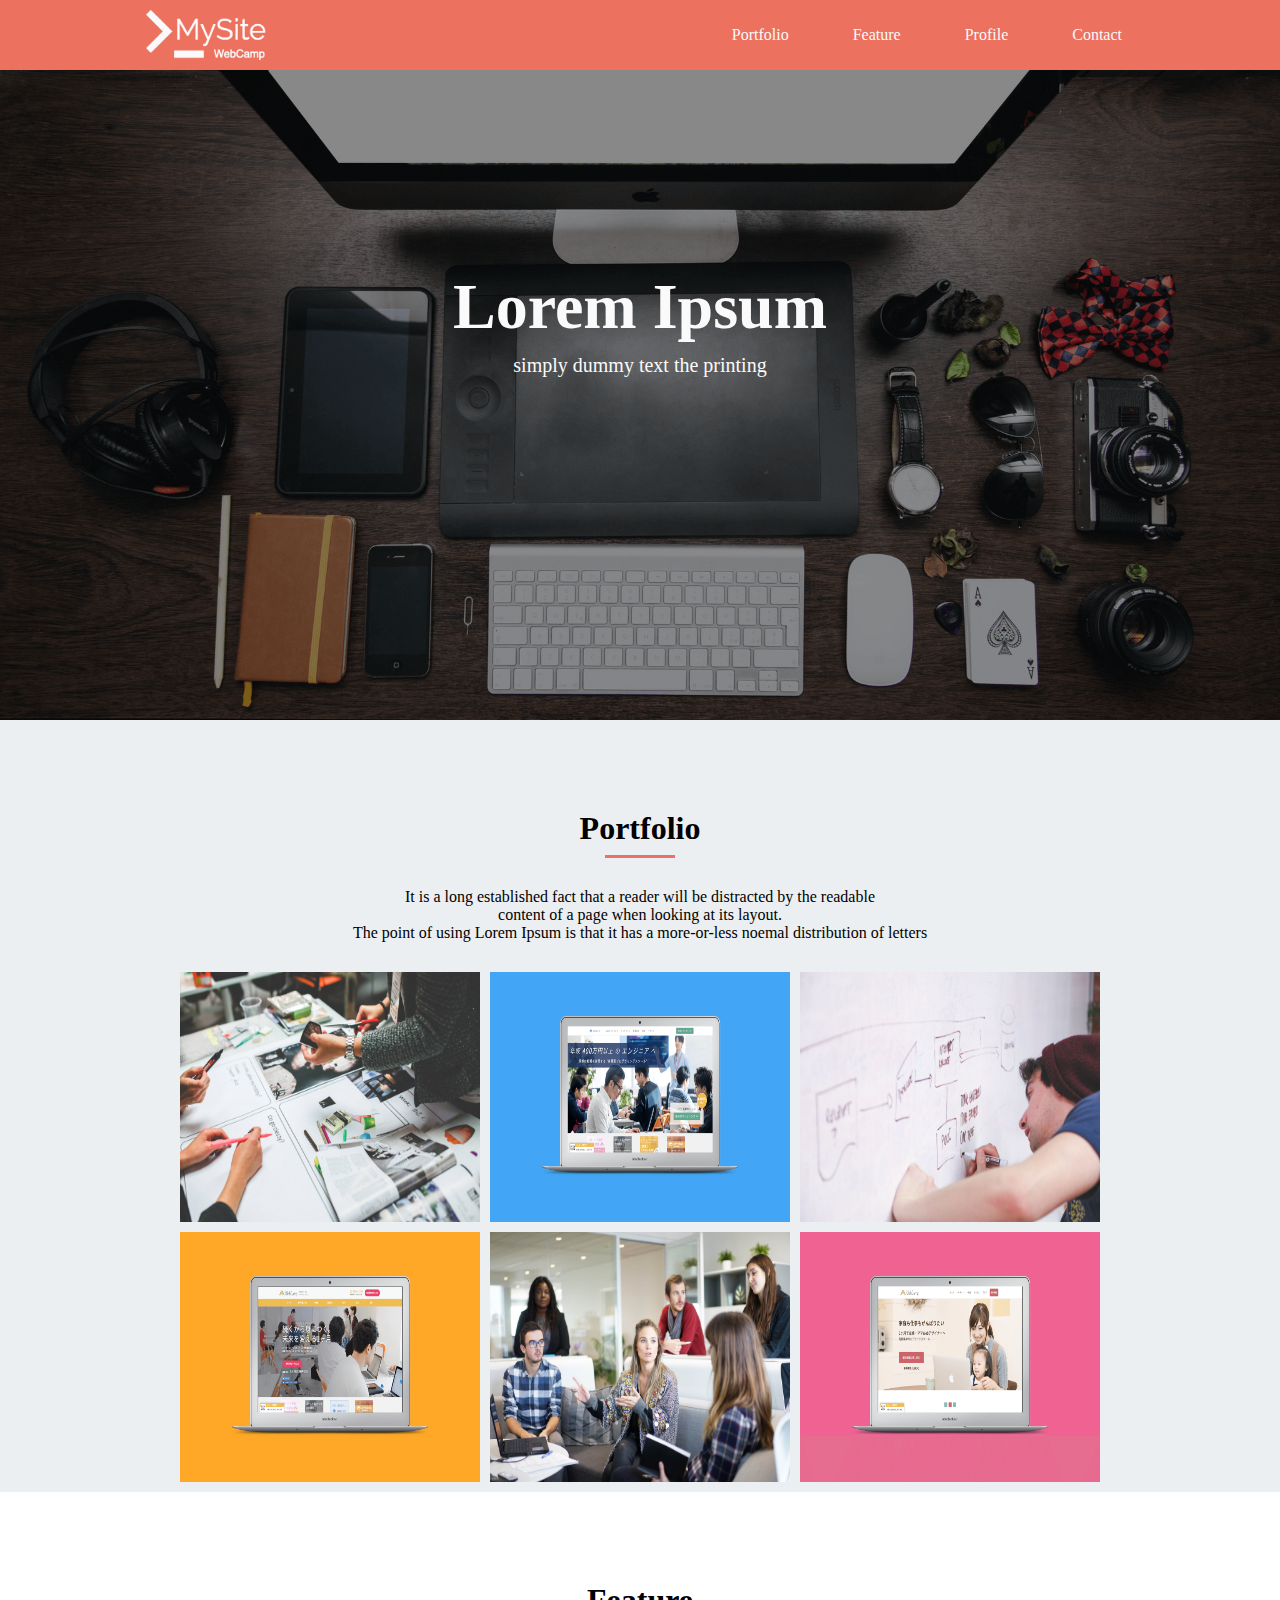
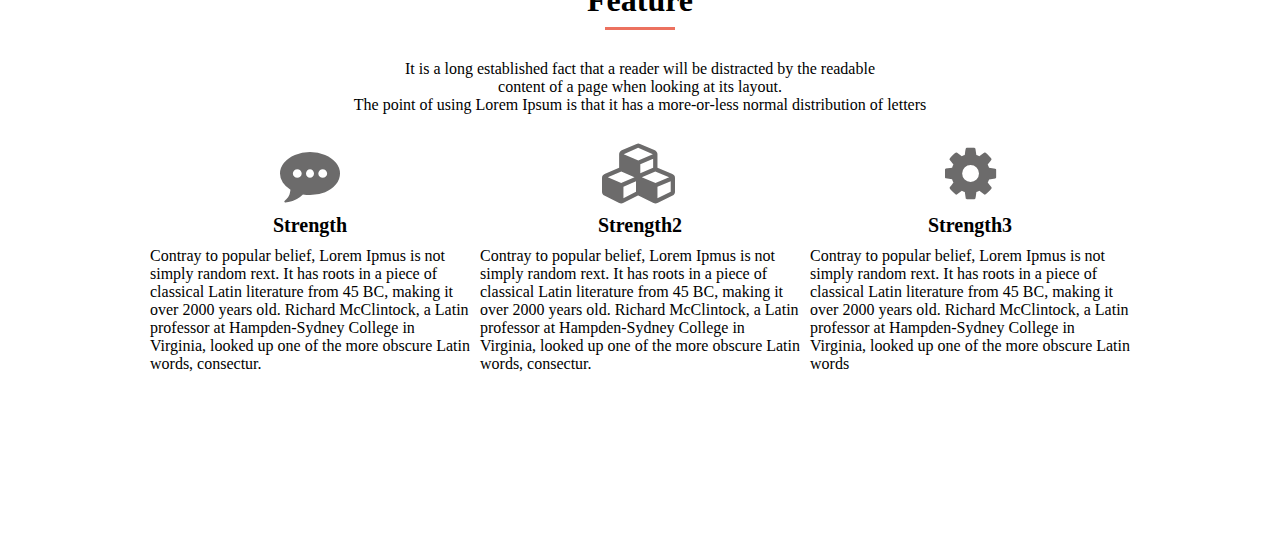
==== 1-10課題/1-10課題.html @ c5dd4f87 "wcp1-10/index.html,style.css" ====
<!DOCTYPE html>
<html>
<head>
	<meta sharset="UTF-8">
	<meta name="viewport" content="width=device-width,initial-scale=1.0">
	<link rel="stylesheet" href="https://maxcdn.bootstrapcdn.com/font-awesome/4.7.0/css/font-awesome.min.css">
	<link rel="stylesheet" href="1-10課題.css">
	<title>1-10課題</title>
</head>
<body>
    <header>
        <nav>
        	<img class="headline-logo" src="img/logo.png">
            <ul class="nav-list">
                <li class="nav-list-item"> Portfolio</li>
                <li class="nav-list-item"> Feature</li>
                <li class="nav-list-item"> Profile</li>
                <li class="nav-list-item"> Contact</li>
            </ul>
        </nav>
    </header><!-- /header -->

    <!-- main-visual -->
    <div class="main-visual">
        <h2 class="main-visual-text"> Lorem Ipsum</h2>
        <p class="main-visual-text2"> simply dummy text the printing</p>
    </div>

    <!-- portfolio -->
    <main>
        <section class="portfolio">
            <div class="wrapper">
                <h2 class="portfolio-text"> Portfolio</h2>
                <div class="border"></div>
                <p class="portfolio-text2"> It is a long established fact that a reader will be distracted by the readable<br>
                    content of a page when looking at its layout.<br>
                    The point of using Lorem Ipsum is that it has a more-or-less noemal distribution of letters
                </p>
                <div class="boxes clearfix">
                    <div class="box box1"></div>
                    <div class="box box2"></div>
                    <div class="box box3"></div>
                    <div class="box box4"></div>
                    <div class="box box5"></div>
                    <div class="box box6"></div>
                </div>
            </div>
        </section>

        <section class="Feature">
            <div class="wrapper1">
                <h2 class="Feature-text"> Feature</h2>
                <div class="border"></div>
                <p class="Feature-text2"> It is a long established fact that a reader will be distracted by the readable<br>
                    content of a page when looking at its layout.<br>
                    The point of using Lorem Ipsum is that it has a more-or-less normal distribution of letters
                </p>
                <div class="Feature-boxies clearfix">
                    <div class="Feature-box Fbox1">
                        <i class="fa fa-commenting"></i>
                        <h3 class="Feature-text3"> Strength</h3>
                        <p class="Feature-text4">
                            Contray to popular belief, Lorem Ipmus is not simply random rext. It has roots in a piece of classical Latin literature from 45 BC, making it over 2000 years old. Richard McClintock, a Latin professor at Hampden-Sydney College in Virginia, looked up one of the more obscure Latin words, consectur.
                        </p>
                    </div>
                    <div class="Feature-box Fbox2">
                        <i class="fa fa-cubes"></i>
                        <h3 class="Feature-text3"> Strength2</h3>
                        <p class="Feature-text4">
                            Contray to popular belief, Lorem Ipmus is not simply random rext. It has roots in a piece of classical Latin literature from 45 BC, making it over 2000 years old. Richard McClintock, a Latin professor at Hampden-Sydney College in Virginia, looked up one of the more obscure Latin words, consectur.
                        </p>
                    </div>
                    <div class="Feature-box Fbox3">
                        <i class="fa fa-cog"></i>
                        <h3 class="Feature-text3"> Strength3</h3>
                        <p class="Feature-text4">
                            Contray to popular belief, Lorem Ipmus is not simply random rext. It has roots in a piece of classical Latin literature from 45 BC, making it over 2000 years old. Richard McClintock, a Latin professor at Hampden-Sydney College in Virginia, looked up one of the more obscure Latin words
                        </p>
                    </div>
                </div>
            </div>
        </section>
    </main>


</body>
</html>
---- 1-10課題/1-10課題.css ----
* {
	margin: 0;
	padding: 0;
	box-sizing: border-box;
	color: #6c6b6b;
}
a {
	text-decoration: none;
}

.clearfix::after {
	content: "";
	display: block;
	clear: both;
}


header {
	position: relative;
	/*width: 1024px;*/
	height: 70px;
	background-color: #EC715F;
	padding: 0;
	margin: 0 auto;
}

nav {
	line-height: 70px;
	width: 1024px;
	margin: 0 auto;
}

.headline-logo {
	height: 70px;
	float: left;
}

.nav-list {
	text-align: right;
	padding: ;
}

.nav-list-item {
	list-style: none;
	display: inline-block;
	font-size: 16px;
	margin: 0 30px;
	color: #FAFAFA;
}


.main-visual {
	/*width: 1024px;*/
	height: 650px;
	background-image: url(img/mv.png);
	background-size: 100% 100%;
	margin: 0 auto;
}

.main-visual-text {
	font-size: 64px;
	color: #FAFAFA;
	text-align: center;
	padding-top: 200px;
}
.main-visual-text2 {
	font-size: 20px;
	color: #FAFAFA;
	text-align: center;
	padding-top: 10px;
}

main {
	/*width: 920px;*/
	margin: 0 auto;
}

.portfolio {
	margin: 0 auto;
	background-color: #ECEFF1;
}
.wrapper {
	width: 920px;
	margin: 0 auto;
}
.box {
	width: 300px;
	height: 250px;
	background-size: 100% 100%;
	margin-bottom: 10px;
	float: left;
}
.box1 {
	background-image: url(img/sketch.jpg);
	margin-right: 10px;
}
.box2 {
	background-image: url(img/websuku.png);
	margin-right: 10px;
}
.box3 {
	background-image: url(img/write.jpg);
}
.box4 {
	background-image: url(img/webcamp.png);
	margin-right: 10px;
}
.box5 {
	background-image: url(img/talk.jpg);
	margin-right: 10px;
}
.box6 {
	background-image: url(img/webcamp-mother.png);
}

.portfolio-text {
	font-size: 32px;
	color: #000000;
	padding: 90px 0 8px;
	text-align: center;
}


.border {
	width: 70px;
	height: 3px;
	background-color: #EC715F;
	margin: 0 auto;
}

.portfolio-text2 {
	font-size: 16px;
	color: #000000;
	text-align: center;
	padding: 30px 0;
}



.warapper1 {
	width: 980px;
	margin: 0 auto;
}
.Feature-text {
	text-align: center;
	font-size: 32px;
	color: #000000;
	padding: 90px 0 8px;
}

.Feature-text2 {
	text-align: center;
	font-size: 16px;
	color: #000000;
	padding: 30px 0;
}
.Feature-boxies {
	width: 980px;
	margin: 0 auto;
}
.Feature-box {
	width: 320px;
	height: auto;
	padding-bottom: 90px;
	float: left;
}

.Feature-box .fa {
	text-align: center;
	width: 320px;
	font-size: 60px;
}

.Fbox1 {
	margin-right: 10px;
}
.Fbox2 {
	margin-right: 10px;
}

.Feature-text3 {
	text-align: center;
	font-size: 20px;
	color: #000000;
	padding: 10px 0;
}

.Feature-text4 {
	font-size: 16px;
	color: #000000;
	margin-bottom: 90px;
}
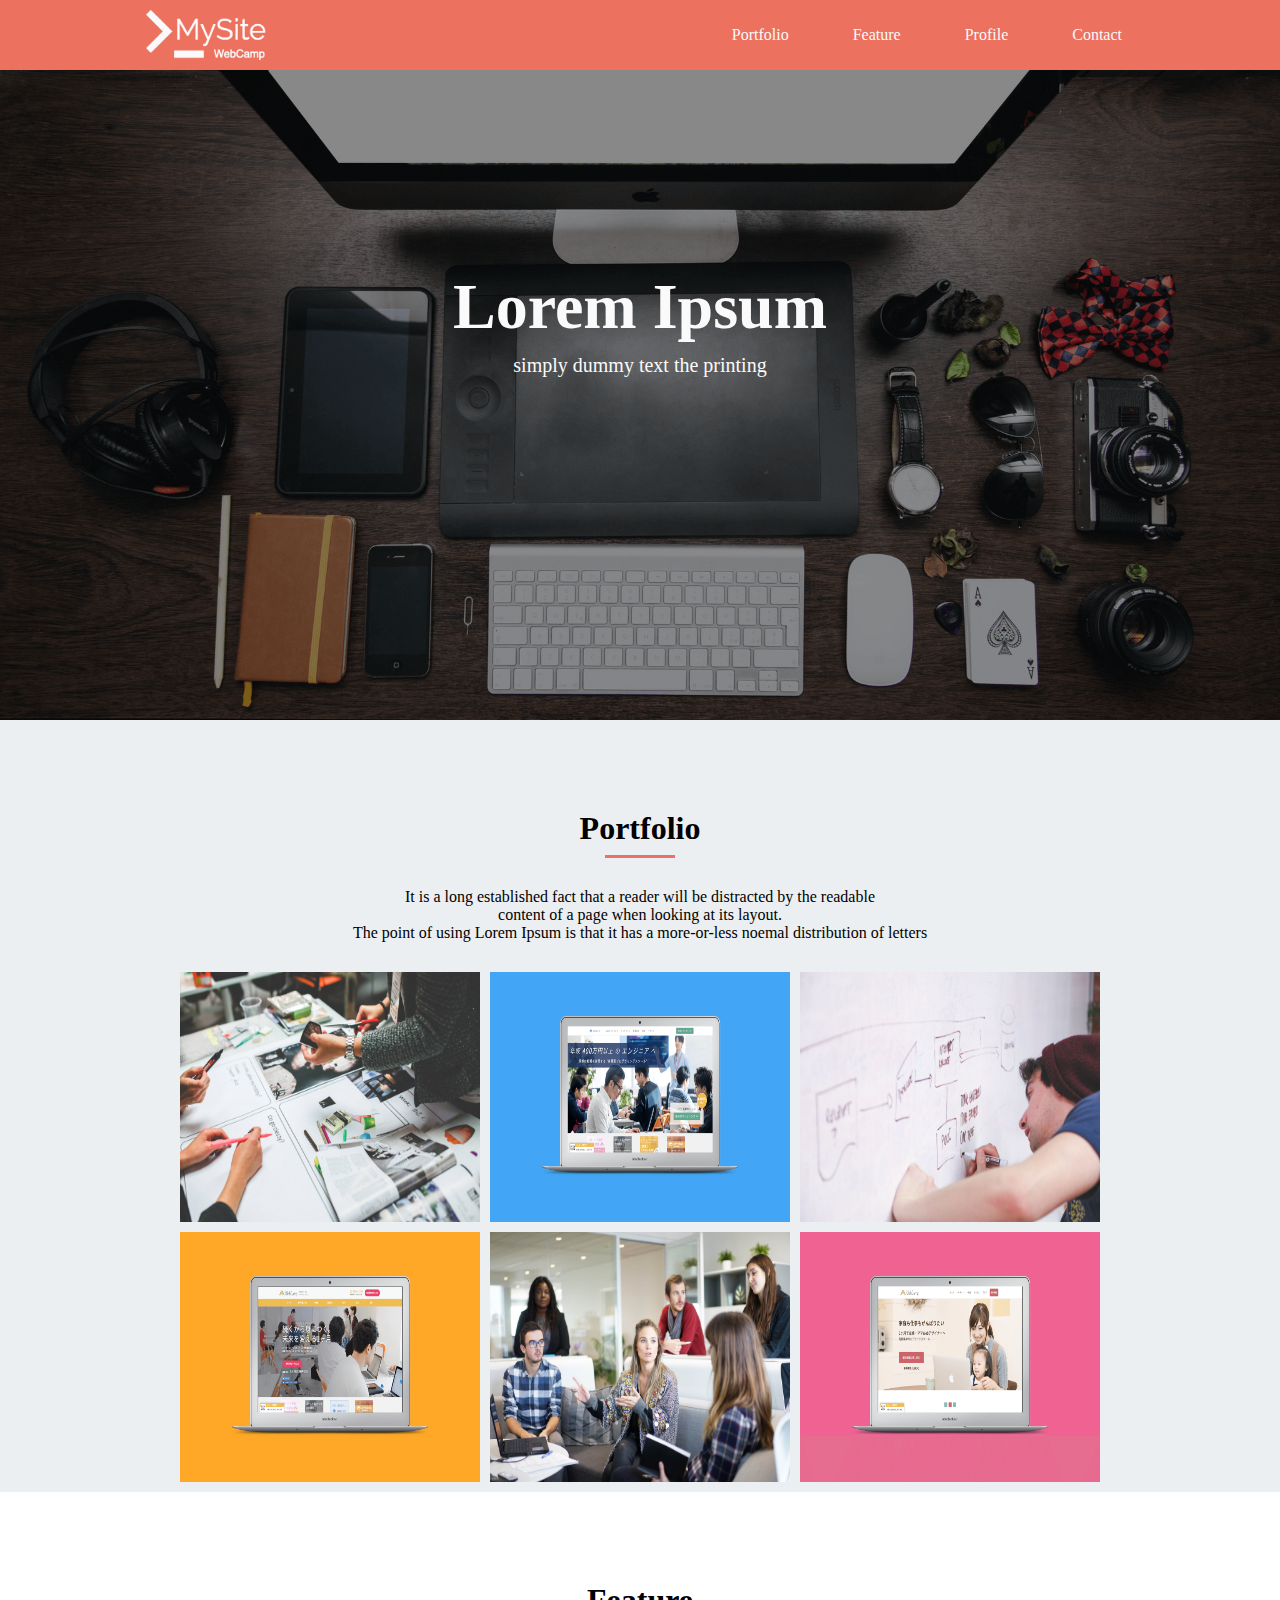
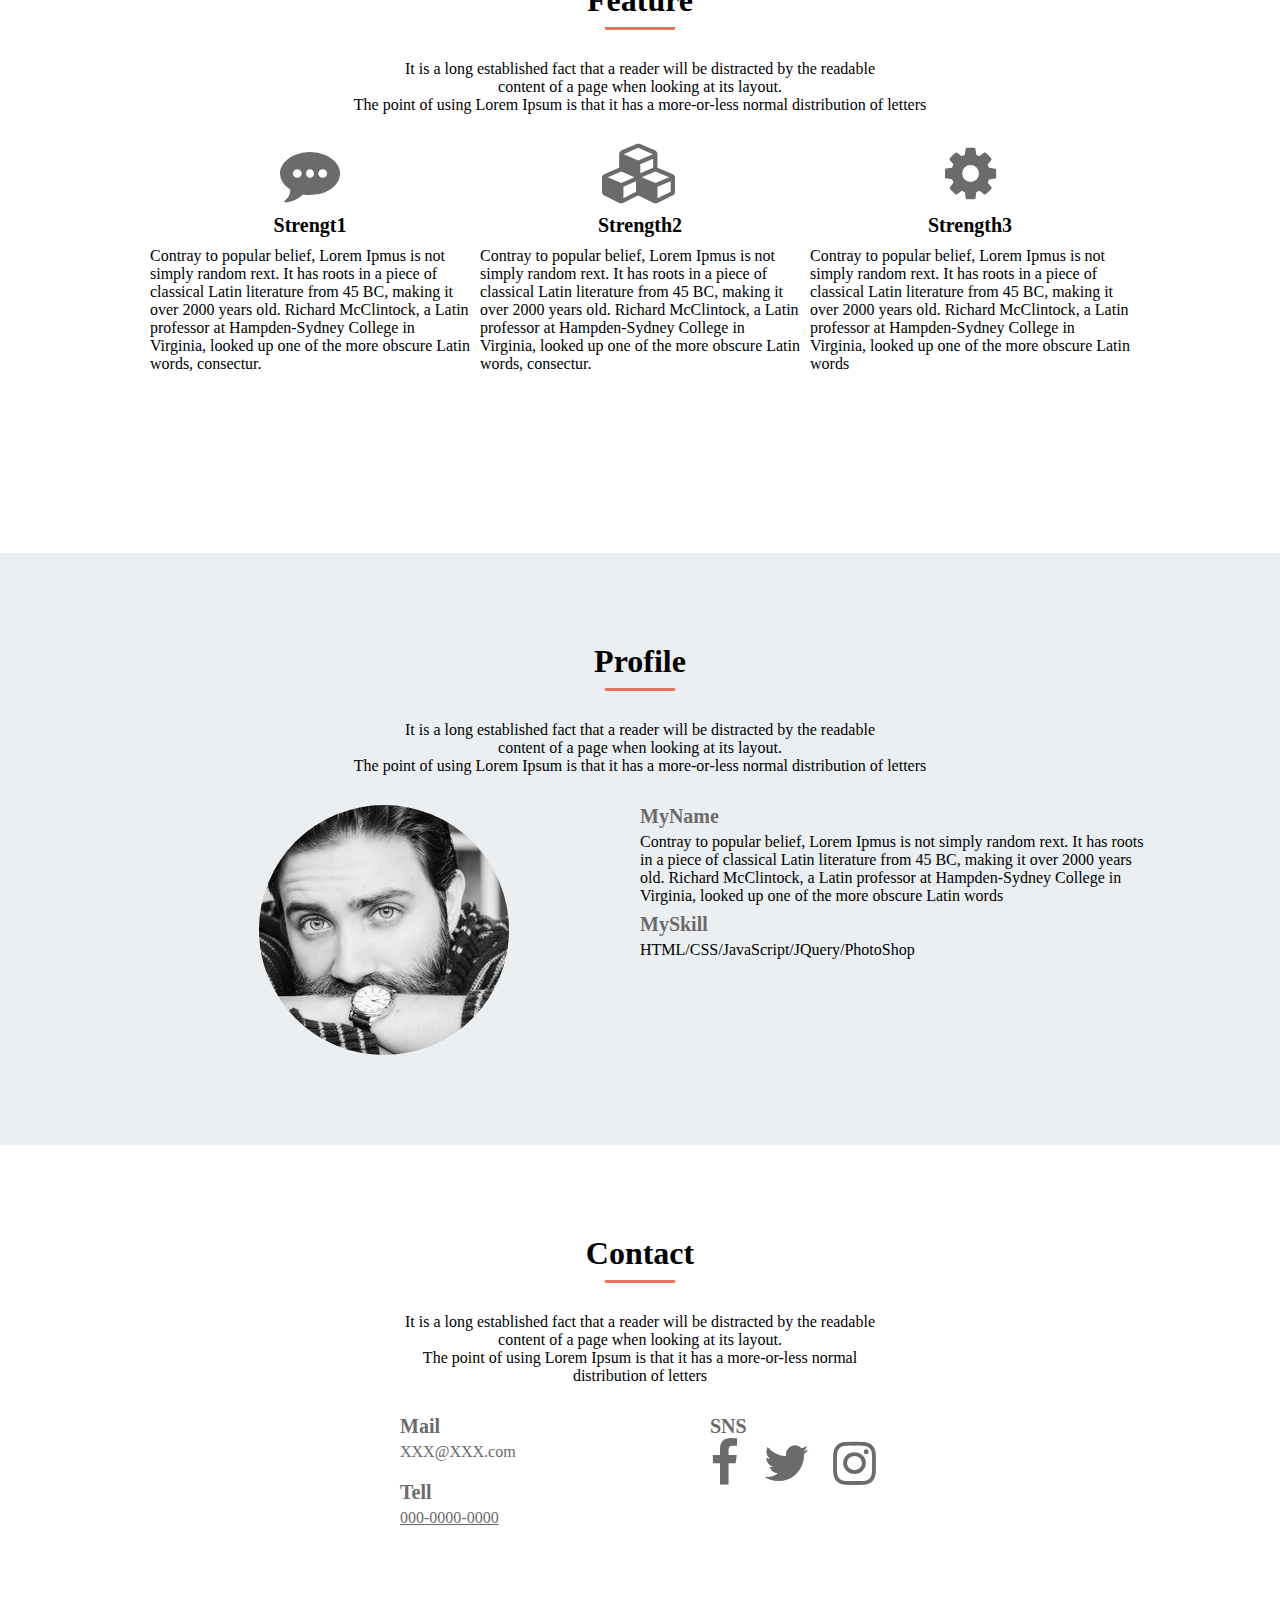
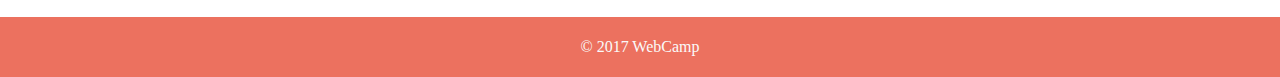
==== commit 50a61b3c: "finish wcp1-10/index.html,style.css" ====
--- a/1-10課題/1-10課題.html
+++ b/1-10課題/1-10課題.html
@@ -11,6 +11,9 @@
     <header>
         <nav>
         	<img class="headline-logo" src="img/logo.png">
+            <div class="hum_menue">
+                <i class="fa fa-bars white" aria-hidden="true"></i>
+            </div>
             <ul class="nav-list">
                 <li class="nav-list-item"> Portfolio</li>
                 <li class="nav-list-item"> Feature</li>
@@ -37,11 +40,11 @@
                     The point of using Lorem Ipsum is that it has a more-or-less noemal distribution of letters
                 </p>
                 <div class="boxes clearfix">
-                    <div class="box box1"></div>
+                    <div class="box box1 none"></div>
                     <div class="box box2"></div>
-                    <div class="box box3"></div>
+                    <div class="box box3 none" ></div>
                     <div class="box box4"></div>
-                    <div class="box box5"></div>
+                    <div class="box box5 none"></div>
                     <div class="box box6"></div>
                 </div>
             </div>
@@ -58,7 +61,7 @@
                 <div class="Feature-boxies clearfix">
                     <div class="Feature-box Fbox1">
                         <i class="fa fa-commenting"></i>
-                        <h3 class="Feature-text3"> Strength</h3>
+                        <h3 class="Feature-text3"> Strengt1</h3>
                         <p class="Feature-text4">
                             Contray to popular belief, Lorem Ipmus is not simply random rext. It has roots in a piece of classical Latin literature from 45 BC, making it over 2000 years old. Richard McClintock, a Latin professor at Hampden-Sydney College in Virginia, looked up one of the more obscure Latin words, consectur.
                         </p>
@@ -80,7 +83,59 @@
                 </div>
             </div>
         </section>
+
+        <section class="Profile">
+            <div class="wrapper2">
+                <h2 class="Profile-text"> Profile</h2>
+                <div class="border"></div>
+                <p class="Profile-text2"> It is a long established fact that a reader will be distracted by the readable<br>
+                    content of a page when looking at its layout.<br>
+                    The point of using Lorem Ipsum is that it has a more-or-less normal distribution of letters
+                </p>
+                <div class="Profile-boxies clearfix">
+                    <div class="Profile-box Pbox1">
+                        <div class="Profile-image"></div>
+                </div>
+                <div class="Profile-box Pbox2">
+                    <h3 class="Profile-text3"> MyName</h3>
+                    <p class="Profile-text4"> Contray to popular belief, Lorem Ipmus is not simply random rext. It has roots in a piece of classical Latin literature from 45 BC, making it over 2000 years old. Richard McClintock, a Latin professor at Hampden-Sydney College in Virginia, looked up one of the more obscure Latin words
+                    </p>
+                    <h3 class="Profile-text3"> MySkill</h3>
+                    <p class="Profile-text5"> HTML/CSS/JavaScript/JQuery/PhotoShop</p>
+                </div>
+            </div>
+        </section>
+
+        <section class="Contact">
+            <div class="wrapper3">
+                <h2 class="Contact-text"> Contact</h2>
+                <div class="border"></div>
+                <p class="Contact-text2">
+                    It is a long established fact that a reader will be distracted by the readable<br>
+                    content of a page when looking at its layout.<br>
+                    The point of using Lorem Ipsum is that it has a more-or-less normal distribution of letters
+                </p>
+                <div class="Contact-boxies clearfix">
+                    <div class="Contact-box Cbox1">
+                        <h3 class="Contact-text3"> Mail</h3>
+                        <P class="Contact-text4"> XXX@XXX.com</P>
+                        <h3 class="Contact-text3"> Tell</h3>
+                        <p class="Contact-text5"> 000-0000-0000</p>
+                    </div>
+                    <div class="Contact-box Cbox2">
+                        <h3 class="Contact-text6"> SNS</h3>
+                        <i class="fa fa-facebook"></i>
+                        <i class="fa fa-twitter"></i>
+                        <i class="fa fa-instagram"></i>
+                    </div>
+                </div>
+            </div>
+        </section>
     </main>
+
+    <footer>
+        <p class="footer-text"> &#169; 2017 WebCamp</p>
+    </footer>
 
 
 </body>
--- a/1-10課題/1-10課題.css
+++ b/1-10課題/1-10課題.css
@@ -17,7 +17,6 @@
 
 header {
 	position: relative;
-	/*width: 1024px;*/
 	height: 70px;
 	background-color: #EC715F;
 	padding: 0;
@@ -37,7 +36,10 @@
 
 .nav-list {
 	text-align: right;
-	padding: ;
+}
+
+.hum_menue {
+	display: none;
 }
 
 .nav-list-item {
@@ -50,7 +52,6 @@
 
 
 .main-visual {
-	/*width: 1024px;*/
 	height: 650px;
 	background-image: url(img/mv.png);
 	background-size: 100% 100%;
@@ -71,7 +72,6 @@
 }
 
 main {
-	/*width: 920px;*/
 	margin: 0 auto;
 }
 
@@ -120,7 +120,6 @@
 	text-align: center;
 }
 
-
 .border {
 	width: 70px;
 	height: 3px;
@@ -137,9 +136,10 @@
 
 
 
-.warapper1 {
+.wrapper1 {
 	width: 980px;
 	margin: 0 auto;
+	padding-bottom: 90px;
 }
 .Feature-text {
 	text-align: center;
@@ -157,11 +157,11 @@
 .Feature-boxies {
 	width: 980px;
 	margin: 0 auto;
+	padding-bottom: 90px;
 }
 .Feature-box {
 	width: 320px;
 	height: auto;
-	padding-bottom: 90px;
 	float: left;
 }
 
@@ -188,22 +188,291 @@
 .Feature-text4 {
 	font-size: 16px;
 	color: #000000;
+}
+
+
+
+.Profile {
+	background-color: #ECEFF1;
+}
+.wrapper2 {
+	width: 1024px;
+	margin: 0 auto;
+}
+.Profile-text {
+	text-align: center;
+	font-size: 32px;
+	color: #000000;
+	padding: 90px 0 8px;
+}
+.Profile-text2 {
+	text-align: center;
+	font-size: 16px;
+	color: #000000;
+	padding: 30px 0;
+}
+.Profile-boxies {
+	width: 1024px;
+	margin: 0 auto;
+}
+.Profile-box {
+	width: 512px;
+	float: left;
 	margin-bottom: 90px;
 }
-
-
-
-
-
-
-
-
-
-
-
-
-
-
-
-
-
+.Profile-image {
+	background-image: url(img/my-icon.jpg);
+	width: 250px;
+	height: 250px;
+	margin: 0 auto;
+	border-radius: 50%;
+}
+.Profile-text3 {
+	font-size: 20px;
+	margin-bottom: 5px;
+}
+.Profile-text4 {
+	font-size: 16px;
+	color: #000000;
+	margin-bottom: 8px;
+}
+.Profile-text5 {
+	font-size: 16px;
+	color: #000000;
+}
+
+
+
+.wrapper3 {
+	width: 480px;
+	margin: 0 auto;
+}
+.Contact-text {
+	font-size: 32px;
+	color: #000000;
+	text-align: center;
+	margin: 90px 0 8px;
+}
+.Contact-text2 {
+	font-size: 16px;
+	color: #000000;
+	text-align: center;
+	padding: 30px 0;
+}
+/*.Contact-boxies */
+
+.Contact-box {
+	/*float: left;*/
+	width: 240px;
+	margin-bottom: 90px;
+}
+.Contact-text3 {
+	font-size: 20px;
+	margin-bottom: 5px;
+}
+.Contact-text4 {
+	margin-bottom: 20px;
+}
+.Contact-text5 {
+	text-decoration: underline;
+}
+.Cbox1 {
+	float: left;
+}
+.Cbox2 {
+	float: right;
+}
+.Contact-box i {
+	font-size: 50px;
+}
+.fa-facebook {
+	margin: 0 20px 0 70px;
+}
+.fa-twitter {
+	margin-right: 20px;
+}
+.fa-instagram {
+
+}
+.Contact-text6 {
+	font-size: 20px;
+	margin-left: 70px;
+}
+
+
+footer {
+	background-color: #EC715F;
+	height: 60px;
+}
+.footer-text {
+	text-align: center;
+	font-size: 16px;
+	color: #FAFAFA;
+	line-height: 60px;
+}
+
+
+
+
+
+
+@media screen and (max-width: 767px) {
+	img {
+		width: 100%
+	}
+	header {
+		height: 50px;
+
+	}
+	.headline-logo {
+		width: auto;
+		height: 50px;
+	}
+	nav {
+		width: 90%;
+	}
+	.nav-list-item {
+
+	}
+	.hum_menue {
+		display: block;
+	}
+	.white {
+		color: white;
+	}
+
+    .wrapper {
+    	width: 90%;
+    	padding-bottom: 90px;
+    }
+    .wrapper1{
+    	width: 90%;
+    	padding-bottom: 90px;
+    }
+    .wrapper2 {
+    	width: 90%;
+    	padding-bottom: 90px;
+    }
+    .wrapper3 {
+    	width: 90%;
+    	padding-bottom: 90px;
+    }
+    footer {
+
+    }
+
+
+
+
+	.main-visual {
+		background-image: url(img/code.png);
+		height: 750px;
+	}
+	.main-visual-text {
+		font-size: 40px;
+		padding-top: 200px;
+	}
+	.main-visual-text2 {
+		font-size: 18px;
+	}
+
+	.none {display: none;}
+
+	.box {
+		float: none;
+		margin: 0 auto;
+	}
+	.box4 {
+		margin: 10px auto;
+
+	}
+
+
+	.Feature-boxies {
+		width: 90%;
+	}
+	.Feature-box .fa {
+		width: 90%;
+		padding-top: 10px;
+	}
+	.Feature-box {
+		margin-bottom: 10px;
+		float: none;
+		margin: 0 auto;
+	}
+	.fa-commenting {
+		margin-left: 20px;
+	}
+	.fa-cubes {
+		margin-left: 20px;
+	}
+	.fa-cog {
+		margin-left: 20px;
+	}
+
+
+	.Profile-boxies {
+	    width: 90%;
+    }
+    .Profile-box {
+    	width: 90%;
+		float: none;
+		margin: 0 auto;
+		text-align: center;
+    }
+    .Profile-text3 {
+	margin: 20px 0 5px;
+	}
+
+	.Contact-box {
+		width: 90%;
+		margin: 0 auto;
+		text-align: center;
+	}
+	.Contact-text6 {
+		margin: 20px 70px 0 0;
+	}
+	.fa-facebook {
+		margin: 0 8px 0 0;
+	}
+	.fa-twitter {
+		margin-right: 8px;
+	}
+	.fa-instagram {
+		margin-right: 70px;
+	}
+	.nav-list-item{
+		display: none;
+	}
+	.hum_menue{
+		width: 44px;
+		height: 44px;
+		border:solid 1px white;
+		float: right;
+		margin: 3px 8px;
+	}
+	.fa-bars {
+		font-size: 32px;
+		float: right;
+		margin: 5px 7px 0 0;
+	}
+}
+
+
+
+
+
+
+
+
+
+
+
+
+
+
+
+
+
+
+
